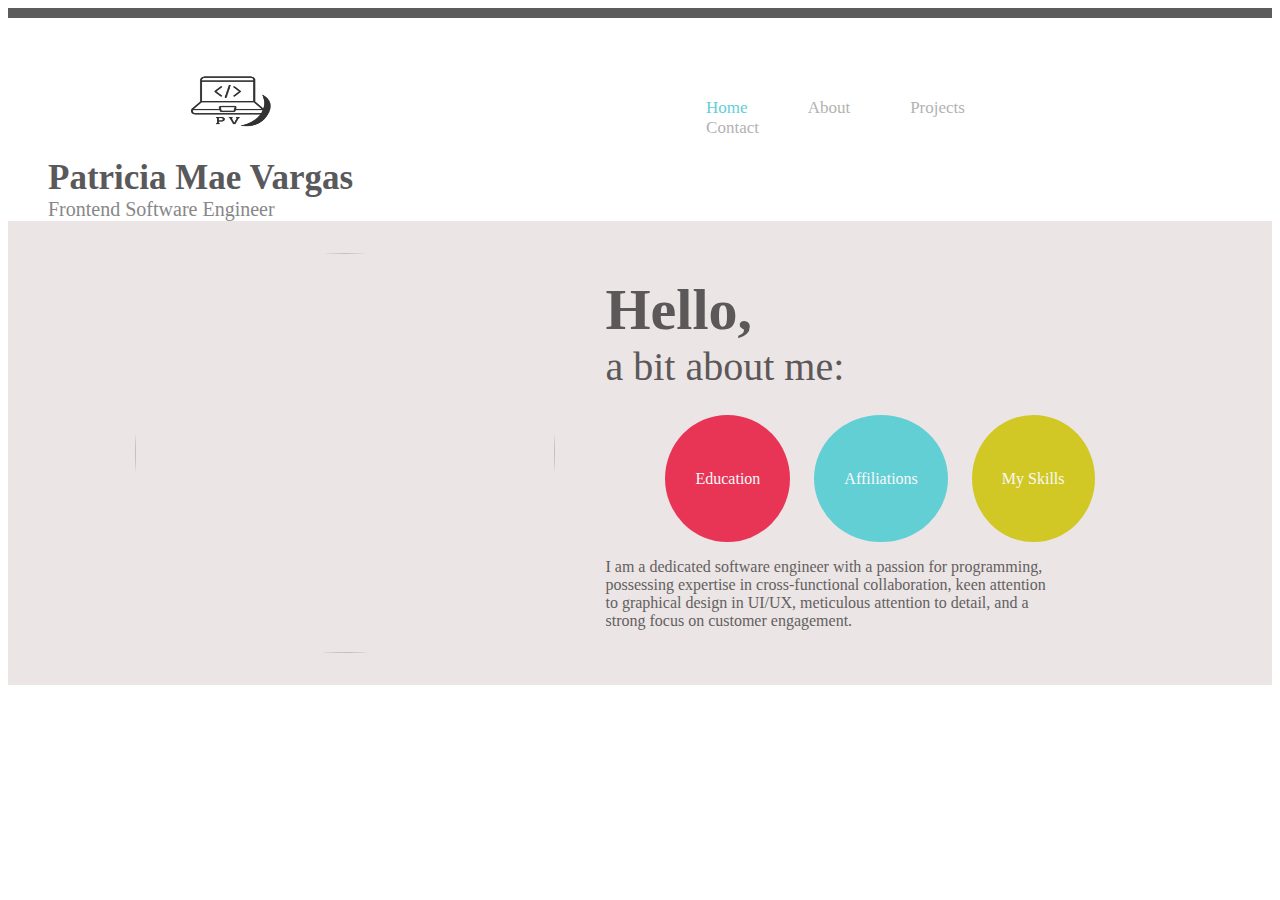
==== index.html @ 2750b940 "feat: renamed html file to index.html, and added featured photo" ====
<!DOCTYPE html>
<html>
<head>
    <title>Portfolio</title>
    <link rel="stylesheet" href="style.css">
</head>
<body>
    <div class="firstborder">
    </div>
    <div class="container">
        <div>
            <ul class="navtop">
                <li><img src="images/logo.png" class="logo"></li>
                <li>
                    <div class="navname"><b>Patricia Mae Vargas</b></div>
                    <div class="navdesc">Frontend Software Engineer</div>
                </li>
            </ul>
        </div>
        <div>
            <ul class="navlinks">
                <li><a href="#" id="homebutton">Home</a></li>
                <li><a href="">About</a></li>
                <li><a href="">Projects</a></li>
                <li><a href="">Contact</a></li>
            </ul>
        </div>
    </div>
    <div class="container2">
        <img src="images/profile.jpg" class="imgprofile">
        <div class="greetings">
            <div class="hello"><b>Hello,</b></div>
            <div class="hellodesc">a bit about me:</div>
            <div class="circles">
                <ul>
                    <li id="c1"><a href=''>Education</a></li>
                    <li id="c2"><a href=''>Affiliations</a></li>
                    <li id="c3"><a href=''>My Skills</a></li>
                </ul>
            </div>
            <div class="paragraph">
                    I am a dedicated software engineer with a passion for programming,<br>
                    possessing expertise in cross-functional collaboration, keen attention<br>
                    to graphical design in UI/UX, meticulous attention to detail, and a<br>
                    strong focus on customer engagement.
            </div>
        </div>
    </div>
</body>
</html>
---- style.css ----
.firstborder{
    background-color: #5C5C5C;
    padding:5px;
}

.logo{
    width: 140px;
    height: 100px;
    padding-left: 110px;
    padding-right: 40px;
}

.navtop{
    list-style-type: none;
    padding-top: 20px;
    padding-bottom: 10px;
}

.navtop li{
    float: left;
}

.navlinks{
    list-style-type: none;
    margin-top: 80px;
}

.navlinks li{
    display: inline;
    padding: 28px;
}

.navlinks li a{
    text-decoration: none;
    font-size: 17px;
    color: #b3b2b2;
}

.navlinks li a:hover{
    color: #5c5c5c;
}

#homebutton{
    color: #62CFD4;
}

#homebutton:hover{
    color: #5c5c5c;
}
.navname{
    font-size: 35px;
    color: #59595B;
}

.navdesc{
    font-size: 20px;
    color: #878789;
}

.imgprofile{
    width: 420px;
    height: 400px;
    align-self: center;
    border-radius: 100%;
}

.greetings{
    padding: 50px;
}

.hello{
    font-size: 58px;
    color: #5C5859;
}

.hellodesc{
    font-size: 40px;
    color: #5C5859;
}

.circles{
    margin-top: 80px;
}
.circles li {
    list-style-type: none;
    display: inline;
    padding-top: 55px;
    padding-right: 30px;
    padding-left: 30px;
    padding-bottom: 55px;
    border-radius: 100%;
    margin-left: 20px;
}

.circles li a{
    text-decoration: none;
    color: rgb(248, 248, 248);
}

.circles li a:hover{
    color: #1d1d1d;
}

.paragraph{
    margin-top: 70px;
    color: #635f60;
}

#c1{
    background-color: #E83555;
}

#c2{
    background-color: #62CFD4;
}

#c3{
    background-color: #D1C825;
}

/** end **/
.container{
    display: flex;
    justify-content: space-between;
    flex-direction: row;
    padding-right: 170px;
}

.container2{
    display: flex;
    justify-content: center;
    flex-direction: row;
    padding: 5px;
    background-color: #EBE5E5;
}
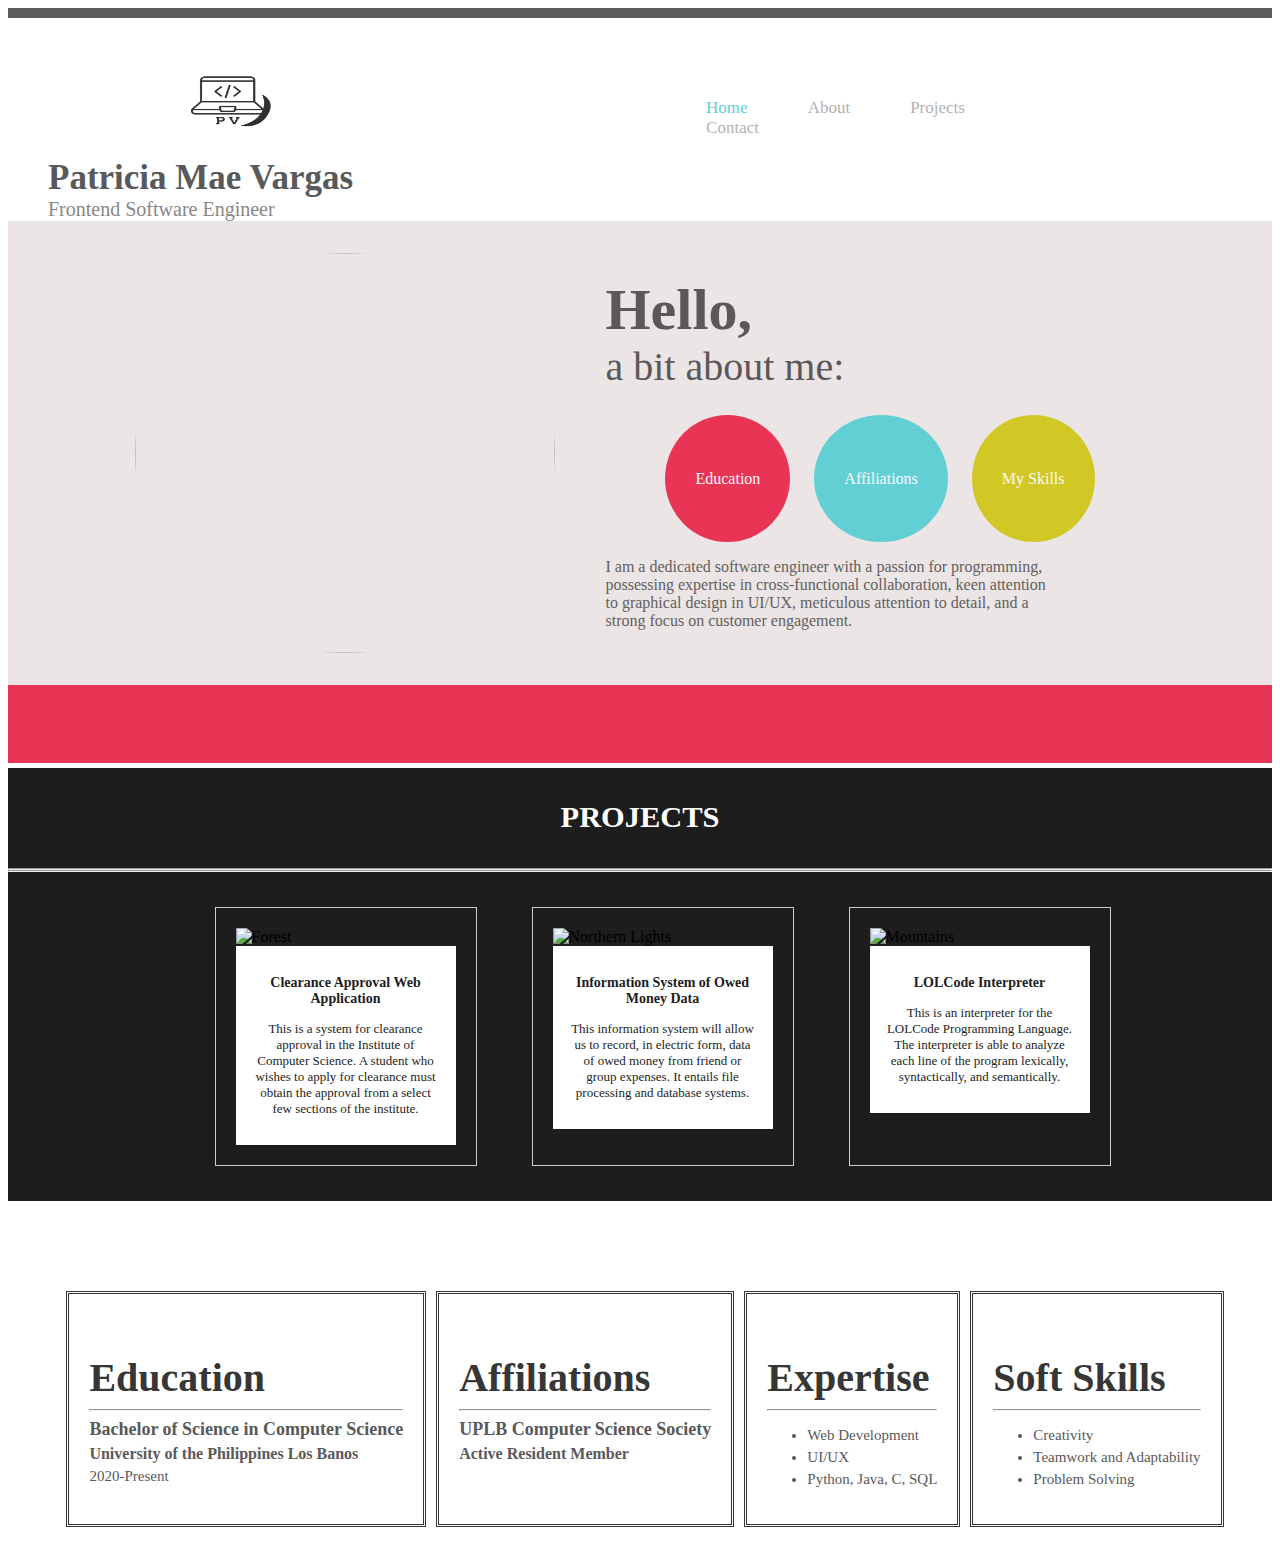
==== commit 010c2306: "feat: added project and about sections" ====
--- a/index.html
+++ b/index.html
@@ -46,5 +46,75 @@
             </div>
         </div>
     </div>
+    <div class="rectangle1"><br></div>
+    <div class="titlename">
+        <h3>PROJECTS</h3>
+    </div>
+    <hr class="line">
+    <hr class="line">
+    <div class="container3">
+        <div class="gallery">
+            <img src="images/profile.jpg" alt="Forest" width="600" height="400">
+            <div class="desc">
+                <h3>Clearance Approval Web Application</h3>
+                <p>This is a system for clearance approval in the Institute of Computer Science.
+                    A student who wishes to apply for clearance must obtain the approval from a select
+                    few sections of the institute.
+                </p>
+            </div>
+        </div>
+        
+        <div class="gallery">
+            <img src="images/profile.jpg" alt="Northern Lights" width="600" height="400">
+            <div class="desc">
+                <h3>Information System of Owed Money Data</h3>
+                <p>This information system will allow us to record, in electric form, 
+                    data of owed money from friend or group expenses. It entails file processing and database systems.
+                </p>
+            </div>
+        </div>
+        
+        <div class="gallery">
+            <img src="images/profile.jpg" alt="Mountains" width="600" height="400">
+            <div class="desc"><h3>LOLCode Interpreter</h3>
+                <p>This is an interpreter for the LOLCode Programming Language. The interpreter
+                    is able to analyze each line of the program lexically, syntactically, and semantically.
+                </p>
+            </div>
+        </div>
+    </div>
+    <div class="container4">
+        <div class="about1">
+            <h3>Education</h3>
+            <hr>
+            <h4>Bachelor of Science in Computer Science</h4>
+            <h5>University of the Philippines Los Banos</h5>
+            <p>2020-Present</p>
+        </div>
+        <div class="about1">
+            <h3>Affiliations</h3>
+            <hr>
+            <h4>UPLB Computer Science Society</h4>
+            <h5>Active Resident Member</h5>
+        </div>
+        <div class="about1">
+            <h3>Expertise</h3>
+            <hr>
+            <ul>
+                <li>Web Development</li>
+                <li>UI/UX</li>
+                <li>Python, Java, C, SQL</li>
+            </ul>
+        </div>
+        <div class="about1">
+            <h3>Soft Skills</h3>
+            <hr>
+            <ul>
+                <li>Creativity</li>
+                <li>Teamwork and Adaptability</li>
+                <li>Problem Solving</li>
+            </ul>
+        </div>
+    </div>
 </body>
 </html> --- a/style.css
+++ b/style.css
@@ -118,6 +118,101 @@
     background-color: #D1C825;
 }
 
+
+.container3 .gallery{
+    margin: 5px;
+    border: 1px solid #ccc;
+    float: left;
+    width: 220px;
+    padding: 20px;
+    margin-left: 50px;
+}
+
+.container3 .gallery:hover{
+    border: 1px solid #D1C825;
+
+}
+
+.container3 .gallery img{
+    width: 100%;
+    height: auto;
+}
+
+.container3 .gallery .desc{
+    padding: 15px;
+    text-align: center;
+    background-color: white;
+    color: #1d1d1d;
+}
+
+.container3 .gallery .desc h3{
+    font-size: 14px;
+}
+
+.container3 .gallery .desc p{
+    font-size: 13px;
+}
+
+.rectangle1{
+    background-color: #E83555;
+    padding: 30px;
+}
+
+.titlename{
+    margin:auto;
+    text-align: center;
+    background-color: #1d1d1d;
+    margin-top: 5px;
+    padding: 2px;
+    font-size: 26px;
+    color: white;
+}
+.line{
+    color: #62CFD4;
+    margin: 0;
+}
+
+
+.about1{
+    margin-top: 60px;
+    border: 3px double #363636;
+    padding: 20px;
+   
+}
+.about1 h3{
+    font-size: 40px;
+    margin-bottom: 5px;
+    color: #363636;
+}
+
+.about1 h4{
+    margin-top: 5px;
+    margin-bottom: 5px;
+    font-size: 18px;
+    color: #59595B;
+}
+
+.about1 h5{
+    margin-top: 5px;
+    font-size: 16px;
+    margin: 0;
+    color: #59595B;
+}
+
+.about1 p{
+    margin-top: 5px;
+    font-size: 15px;
+    color: #59595B;
+}
+
+.about1 ul li{
+    margin-top: 5px;
+    font-size: 15px;
+    color: #59595B;
+}
+.container4 div{
+    margin-left: 10px;
+}
 /** end **/
 .container{
     display: flex;
@@ -133,3 +228,18 @@
     padding: 5px;
     background-color: #EBE5E5;
 }
+
+.container3{
+    display: flex;
+    justify-content: center;
+    flex-direction: row;
+    padding: 30px;
+    background-color: #1d1d1d;
+}
+
+.container4{
+    display: flex;
+    justify-content: center;
+    flex-direction: row;
+    padding: 30px;
+}
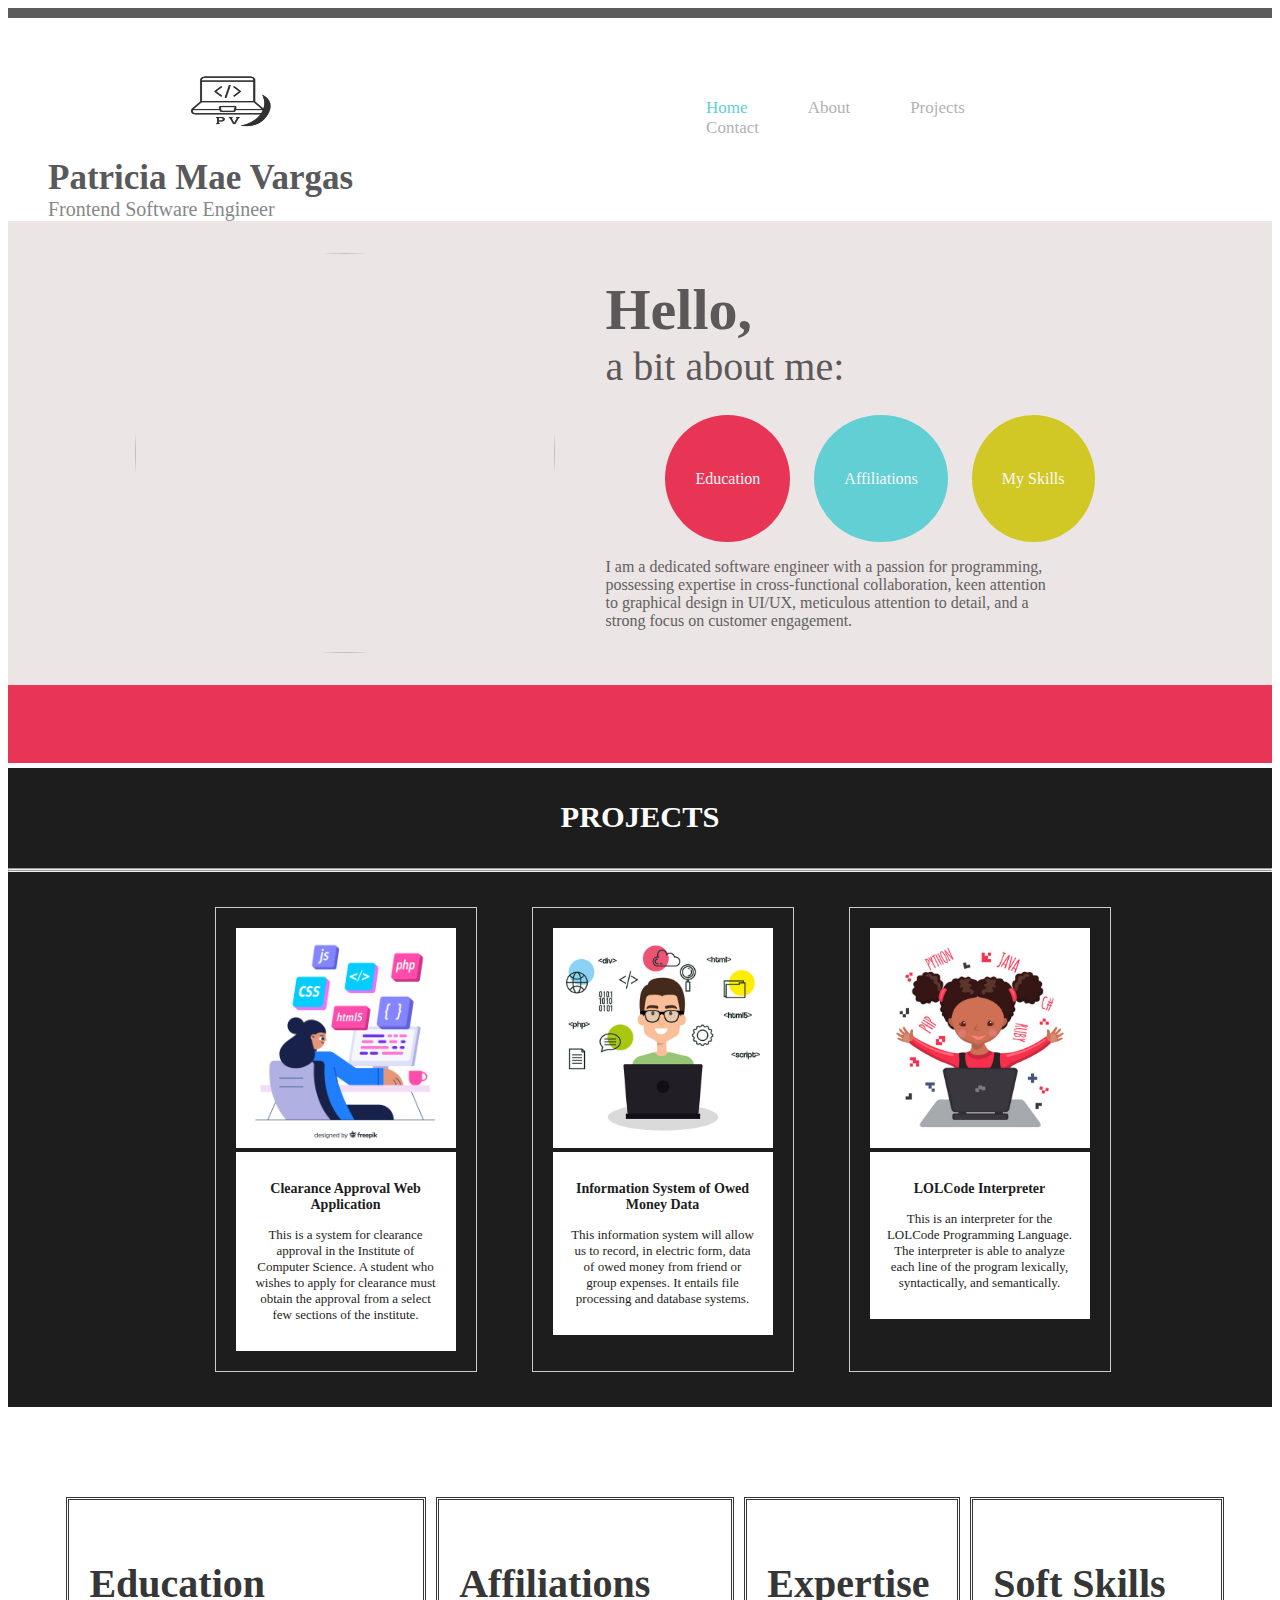
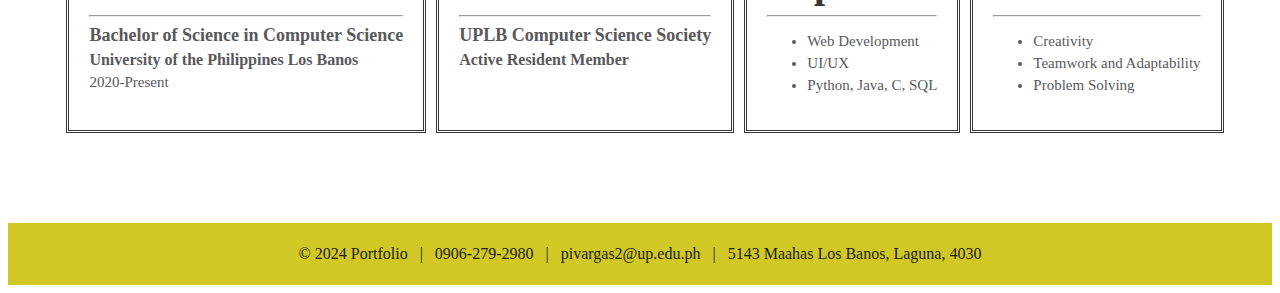
==== commit d98b0d93: "chore: finished the footer" ====
--- a/index.html
+++ b/index.html
@@ -3,10 +3,11 @@
 <head>
     <title>Portfolio</title>
     <link rel="stylesheet" href="style.css">
+    <link rel="icon" href="images/logo.png" type="image">
 </head>
 <body>
-    <div class="firstborder">
-    </div>
+    <div class="firstborder"></div>
+    <!-- navbar implementation -->
     <div class="container">
         <div>
             <ul class="navtop">
@@ -19,14 +20,15 @@
         </div>
         <div>
             <ul class="navlinks">
-                <li><a href="#" id="homebutton">Home</a></li>
-                <li><a href="">About</a></li>
-                <li><a href="">Projects</a></li>
-                <li><a href="">Contact</a></li>
+                <li><a href="#homepage" id="homebutton">Home</a></li>
+                <li><a href="#aboutpage">About</a></li>
+                <li><a href="#projectspage">Projects</a></li>
+                <li><a href="#contactpage">Contact</a></li>
             </ul>
         </div>
     </div>
-    <div class="container2">
+    <!-- featured photo section -->
+    <div class="container2" id="homepage">
         <img src="images/profile.jpg" class="imgprofile">
         <div class="greetings">
             <div class="hello"><b>Hello,</b></div>
@@ -47,14 +49,15 @@
         </div>
     </div>
     <div class="rectangle1"><br></div>
-    <div class="titlename">
+    <!-- projects section -->
+    <div class="titlename" id="projectspage">
         <h3>PROJECTS</h3>
     </div>
     <hr class="line">
     <hr class="line">
     <div class="container3">
         <div class="gallery">
-            <img src="images/profile.jpg" alt="Forest" width="600" height="400">
+            <img src="images/proj-1.jpg" width="600" height="400">
             <div class="desc">
                 <h3>Clearance Approval Web Application</h3>
                 <p>This is a system for clearance approval in the Institute of Computer Science.
@@ -65,7 +68,7 @@
         </div>
         
         <div class="gallery">
-            <img src="images/profile.jpg" alt="Northern Lights" width="600" height="400">
+            <img src="images/proj-2.jpg" width="600" height="400">
             <div class="desc">
                 <h3>Information System of Owed Money Data</h3>
                 <p>This information system will allow us to record, in electric form, 
@@ -75,7 +78,7 @@
         </div>
         
         <div class="gallery">
-            <img src="images/profile.jpg" alt="Mountains" width="600" height="400">
+            <img src="images/proj-3.jpg" width="600" height="400">
             <div class="desc"><h3>LOLCode Interpreter</h3>
                 <p>This is an interpreter for the LOLCode Programming Language. The interpreter
                     is able to analyze each line of the program lexically, syntactically, and semantically.
@@ -83,7 +86,8 @@
             </div>
         </div>
     </div>
-    <div class="container4">
+    <!-- about page; addtl info -->
+    <div class="container4" id="aboutpage">
         <div class="about1">
             <h3>Education</h3>
             <hr>
@@ -116,5 +120,9 @@
             </ul>
         </div>
     </div>
+    <!-- footer page -->
+    <div class="container5" id="contactpage">
+        © 2024 Portfolio &nbsp;&nbsp;|&nbsp;&nbsp; 0906-279-2980 &nbsp;&nbsp;|&nbsp;&nbsp; pivargas2@up.edu.ph &nbsp;&nbsp;|&nbsp;&nbsp; 5143 Maahas Los Banos, Laguna, 4030
+    </div>
 </body>
 </html> --- a/style.css
+++ b/style.css
@@ -213,6 +213,20 @@
 .container4 div{
     margin-left: 10px;
 }
+
+.rectangle2{
+    background-color: #1d1d1d;
+    padding:2px;
+}
+
+.container5 ul{
+    list-style-type: none;
+}
+
+.container5 ul li{
+    text-decoration: none;
+}
+
 /** end **/
 .container{
     display: flex;
@@ -243,3 +257,13 @@
     flex-direction: row;
     padding: 30px;
 }
+
+.container5{
+    display: flex;
+    justify-content: center;
+    flex-direction: row;
+    background-color: #D1C825;
+    margin-top: 60px;
+    padding: 22px;
+    color:#1d1d1d;
+}
